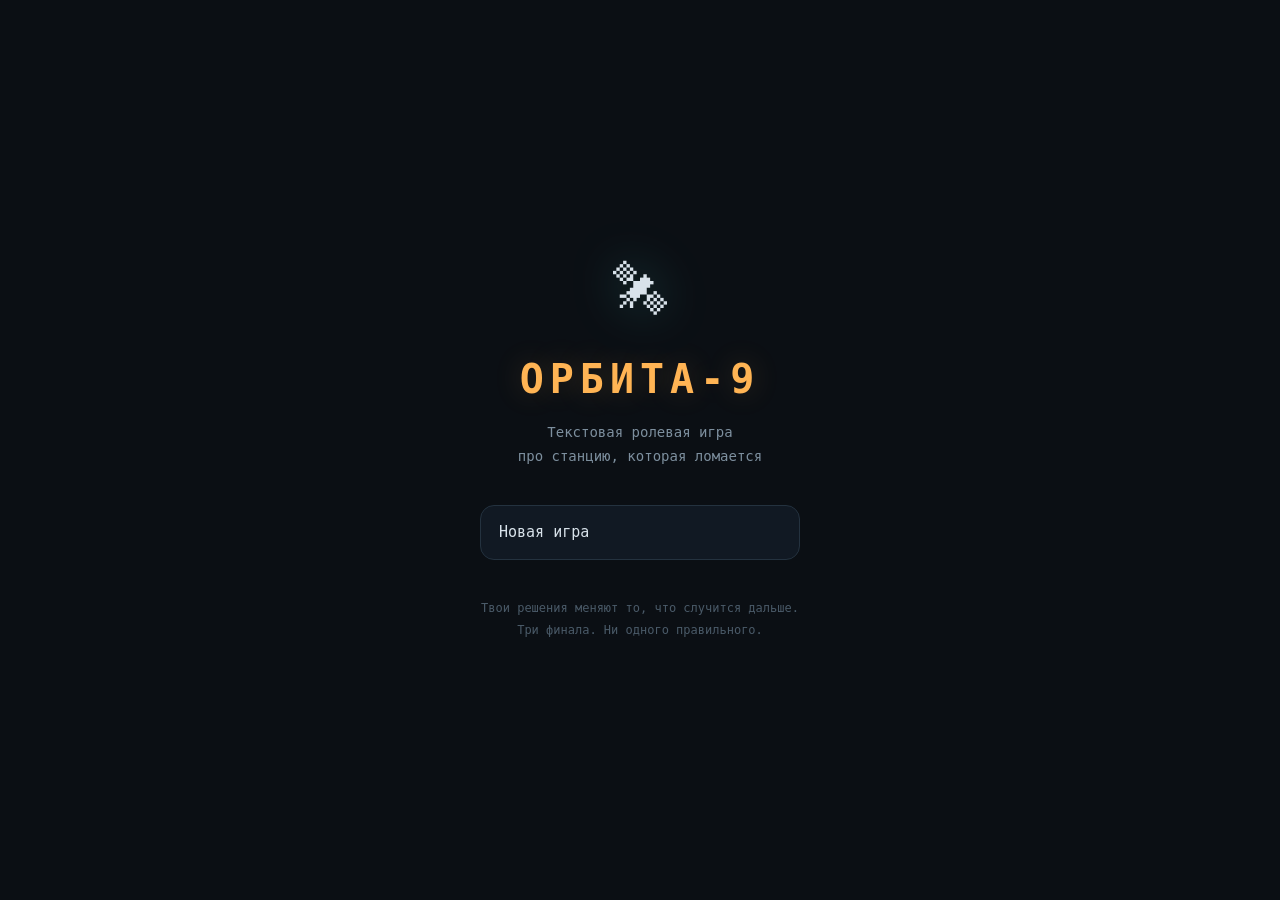
==== index.html @ 8fdc2f8d "Шаги 1–2: каркас игры и отрисовка сцены" ====
<!DOCTYPE html>
<html lang="ru">
<head>
  <meta charset="utf-8">
  <meta name="viewport" content="width=device-width, initial-scale=1, viewport-fit=cover">
  <meta name="theme-color" content="#0b0f14">
  <title>ОРБИТА-9</title>
  <link rel="stylesheet" href="src/styles.css">
  <link rel="icon" href="data:image/svg+xml,<svg xmlns='http://www.w3.org/2000/svg' viewBox='0 0 100 100'><text y='.9em' font-size='90'>🛰</text></svg>">
</head>
<body>

<div id="app">

  <!-- ══════════ СТАРТОВЫЙ ЭКРАН ══════════ -->
  <section id="screen-start" class="screen">
    <div class="start-inner">
      <div class="logo">🛰</div>
      <h1 class="title">ОРБИТА-9</h1>
      <p class="subtitle">Текстовая ролевая игра<br>про станцию, которая ломается</p>
      <div class="start-buttons">
        <button id="btn-continue" class="btn btn-primary hidden">Продолжить</button>
        <button id="btn-new" class="btn">Новая игра</button>
      </div>
      <p class="hint">Твои решения меняют то, что случится дальше.<br>Три финала. Ни одного правильного.</p>
    </div>
  </section>

  <!-- ══════════ ВЫБОР ГЕРОЯ ══════════ -->
  <section id="screen-create" class="screen hidden">
    <div class="create-inner">
      <h2 class="h2">Кем ты была на этой станции?</h2>
      <p class="muted">Это решит, какие проверки тебе легко даются. Плохого выбора нет — есть разный.</p>
      <div id="bg-list" class="bg-list"></div>
    </div>
  </section>

  <!-- ══════════ ИГРА ══════════ -->
  <section id="screen-game" class="screen hidden">
    <header class="topbar">
      <div class="topbar-left">
        <span id="chapter-label" class="chapter-label">Глава I</span>
        <span id="suit" class="suit" title="Целостность скафандра">●●●●</span>
      </div>
      <div class="topbar-right">
        <button class="icon-btn" data-panel="skills" title="Навыки">📊</button>
        <button class="icon-btn" data-panel="bag" title="Сумка">🎒</button>
        <button class="icon-btn" data-panel="log" title="Дневник">📖</button>
      </div>
    </header>

    <main class="scene" id="scene">
      <figure class="art-wrap hidden" id="art-wrap">
        <img id="art" class="art" alt="">
      </figure>
      <h2 id="scene-title" class="scene-title"></h2>
      <div id="scene-text" class="scene-text"></div>
    </main>

    <footer id="choices" class="choices"></footer>

    <div id="check-line" class="check-line hidden"></div>
  </section>

  <!-- ══════════ ФИНАЛ ══════════ -->
  <section id="screen-end" class="screen hidden">
    <div class="end-inner">
      <h2 id="end-title" class="end-title"></h2>
      <div id="end-text" class="scene-text"></div>
      <h3 class="h3">Что ты сделала</h3>
      <ol id="end-log" class="end-log"></ol>
      <button id="btn-restart" class="btn btn-primary">Начать заново</button>
    </div>
  </section>

  <!-- ══════════ ВЫДВИЖНАЯ ПАНЕЛЬ ══════════ -->
  <div id="sheet" class="sheet hidden">
    <div class="sheet-card">
      <div class="sheet-head">
        <h3 id="sheet-title"></h3>
        <button id="sheet-close" class="icon-btn">✕</button>
      </div>
      <div id="sheet-body" class="sheet-body"></div>
    </div>
  </div>

</div>

<!-- ══════════ ПОДКЛЮЧЕНИЕ ФАЙЛОВ ══════════ -->
<script src="src/state.js"></script>
<script src="src/story/chapter1.js"></script>
<script src="src/story/chapter2.js"></script>
<script src="src/story/chapter3.js"></script>
<script src="src/ui.js"></script>
<script src="src/game.js"></script>
</body>
</html>
---- src/styles.css ----
/* ══════════════════════════════════════════════════════════
   ОРБИТА-9 — внешний вид
   Правило: сначала удобно на телефоне, потом всё остальное.
   ══════════════════════════════════════════════════════════ */

:root {
  --bg: #0b0f14;
  --bg-soft: #111923;
  --card: #16202b;
  --line: #24323f;
  --text: #d8e2ea;
  --muted: #7d8f9e;
  --amber: #ffb454;
  --teal: #4fd1c5;
  --red: #e8595a;
  --green: #6fcf7f;
  --radius: 14px;
}

* { box-sizing: border-box; }

html, body {
  margin: 0;
  padding: 0;
  background: var(--bg);
  color: var(--text);
  font-family: ui-monospace, "SF Mono", "JetBrains Mono", Menlo, Consolas, monospace;
  font-size: 16px;
  line-height: 1.6;
  -webkit-font-smoothing: antialiased;
  overscroll-behavior-y: none;
}

body::before {
  /* лёгкая «пыль» звёзд на фоне */
  content: "";
  position: fixed;
  inset: 0;
  background:
    radial-gradient(1px 1px at 20% 30%, #ffffff33 50%, transparent 50%),
    radial-gradient(1px 1px at 70% 15%, #ffffff22 50%, transparent 50%),
    radial-gradient(1px 1px at 40% 70%, #ffffff22 50%, transparent 50%),
    radial-gradient(1px 1px at 85% 60%, #ffffff1a 50%, transparent 50%),
    radial-gradient(1px 1px at 10% 85%, #ffffff1a 50%, transparent 50%);
  pointer-events: none;
  z-index: 0;
}

#app {
  position: relative;
  z-index: 1;
  max-width: 720px;
  margin: 0 auto;
  min-height: 100dvh;
}

.screen { min-height: 100dvh; display: flex; flex-direction: column; }
.hidden { display: none !important; }

/* ────────── стартовый экран ────────── */
.start-inner {
  flex: 1;
  display: flex;
  flex-direction: column;
  justify-content: center;
  align-items: center;
  text-align: center;
  padding: 32px 22px calc(32px + env(safe-area-inset-bottom));
  gap: 10px;
}
.logo { font-size: 54px; filter: drop-shadow(0 0 24px #4fd1c555); }
.title {
  font-size: 40px;
  letter-spacing: 6px;
  margin: 4px 0 0;
  color: var(--amber);
  text-shadow: 0 0 30px #ffb45433;
}
.subtitle { color: var(--muted); margin: 0 0 26px; font-size: 14px; line-height: 1.7; }
.start-buttons { display: flex; flex-direction: column; gap: 12px; width: 100%; max-width: 320px; }
.hint { color: #4a5a68; font-size: 12px; margin-top: 28px; line-height: 1.8; }

/* ────────── кнопки ────────── */
.btn {
  appearance: none;
  border: 1px solid var(--line);
  background: var(--bg-soft);
  color: var(--text);
  padding: 16px 18px;
  border-radius: var(--radius);
  font-family: inherit;
  font-size: 15px;
  line-height: 1.45;
  text-align: left;
  cursor: pointer;
  transition: transform .08s ease, border-color .15s ease, background .15s ease;
}
.btn:active { transform: scale(.985); background: #1b2734; }
.btn-primary {
  border-color: #5b4520;
  background: linear-gradient(180deg, #2a2115, #1b1710);
  color: var(--amber);
  text-align: center;
  font-weight: 600;
  letter-spacing: .5px;
}
.btn-warn { border-color: #4a2a2a; color: #e8a0a0; }

/* ────────── выбор героя ────────── */
.create-inner { padding: 28px 20px calc(28px + env(safe-area-inset-bottom)); }
.h2 { font-size: 22px; margin: 8px 0 8px; color: var(--amber); }
.h3 { font-size: 16px; color: var(--teal); margin: 26px 0 10px; letter-spacing: 1px; }
.muted { color: var(--muted); font-size: 13.5px; margin: 0 0 20px; }
.bg-list { display: flex; flex-direction: column; gap: 12px; }
.bg-card {
  border: 1px solid var(--line);
  background: var(--bg-soft);
  border-radius: var(--radius);
  padding: 16px;
  cursor: pointer;
  transition: border-color .15s ease, transform .08s ease;
}
.bg-card:active { transform: scale(.99); border-color: var(--amber); }
.bg-name { color: var(--amber); font-weight: 600; margin-bottom: 4px; }
.bg-desc { color: var(--muted); font-size: 13px; margin-bottom: 10px; }
.bg-skills { display: flex; flex-wrap: wrap; gap: 6px; }

/* ────────── верхняя панель ────────── */
.topbar {
  display: flex;
  align-items: center;
  justify-content: space-between;
  padding: calc(10px + env(safe-area-inset-top)) 14px 10px;
  border-bottom: 1px solid var(--line);
  position: sticky;
  top: 0;
  background: linear-gradient(180deg, #0b0f14 70%, #0b0f14dd);
  backdrop-filter: blur(6px);
  z-index: 5;
}
.topbar-left { display: flex; align-items: center; gap: 12px; }
.chapter-label { font-size: 11px; letter-spacing: 2px; color: var(--muted); text-transform: uppercase; }
.suit { font-size: 12px; letter-spacing: 2px; color: var(--teal); }
.suit.danger { color: var(--red); animation: pulse 1.4s infinite; }
@keyframes pulse { 50% { opacity: .45; } }
.topbar-right { display: flex; gap: 4px; }
.icon-btn {
  appearance: none;
  background: transparent;
  border: 1px solid transparent;
  border-radius: 10px;
  font-size: 17px;
  padding: 6px 9px;
  cursor: pointer;
  line-height: 1;
}
.icon-btn:active { background: var(--card); }

/* ────────── сцена ────────── */
.scene { flex: 1; padding: 18px 20px 8px; }
.art-wrap {
  margin: 0 0 18px;
  border-radius: var(--radius);
  overflow: hidden;
  border: 1px solid var(--line);
  background: #0e151d;
  animation: fadein .5s ease both;
}
.art { display: block; width: 100%; height: auto; aspect-ratio: 16 / 9; object-fit: cover; }
.scene-title {
  font-size: 13px;
  letter-spacing: 3px;
  text-transform: uppercase;
  color: var(--amber);
  margin: 0 0 14px;
  animation: fadein .45s ease both;
}
.scene-text p {
  margin: 0 0 15px;
  animation: fadein .45s ease both;
  font-size: 16.5px;
}
.scene-text p:nth-child(2) { animation-delay: .05s; }
.scene-text p:nth-child(3) { animation-delay: .1s; }
.scene-text p:nth-child(4) { animation-delay: .15s; }
.scene-text em { color: var(--amber); font-style: normal; }
.scene-text b { color: var(--teal); }
@keyframes fadein { from { opacity: 0; transform: translateY(6px); } to { opacity: 1; transform: none; } }

/* ────────── варианты ответа ────────── */
.choices {
  display: flex;
  flex-direction: column;
  gap: 10px;
  padding: 16px 20px calc(24px + env(safe-area-inset-bottom));
  position: sticky;
  bottom: 0;
  background: linear-gradient(180deg, #0b0f1400, #0b0f14 42%);
  padding-top: 28px;
}
.choice {
  display: flex;
  flex-direction: column;
  gap: 4px;
  animation: fadein .4s ease both;
}
.choice-meta { font-size: 11.5px; letter-spacing: 1px; color: var(--teal); }
.choice-meta.locked { color: var(--red); }

/* ────────── проверка навыка ────────── */
.check-line {
  position: sticky;
  bottom: 0;
  margin: 0 20px 16px;
  border: 1px solid var(--line);
  border-radius: var(--radius);
  background: var(--card);
  padding: 12px 14px;
  font-size: 13px;
  text-align: center;
  animation: fadein .3s ease both;
}
.check-line.ok { border-color: #2f5d3a; color: var(--green); }
.check-line.bad { border-color: #5d2f34; color: var(--red); }

/* ────────── чипы навыков ────────── */
.chips { display: flex; flex-wrap: wrap; gap: 6px; }
.chip {
  font-size: 11.5px;
  border: 1px solid var(--line);
  border-radius: 999px;
  padding: 3px 9px;
  color: var(--muted);
  letter-spacing: .5px;
}

/* ────────── выдвижная панель ────────── */
.sheet {
  position: fixed;
  inset: 0;
  background: #000000aa;
  display: flex;
  align-items: flex-end;
  z-index: 20;
  animation: fadein .2s ease both;
}
.sheet-card {
  width: 100%;
  max-width: 720px;
  margin: 0 auto;
  background: var(--bg-soft);
  border-top: 1px solid var(--line);
  border-radius: 18px 18px 0 0;
  padding: 16px 18px calc(24px + env(safe-area-inset-bottom));
  max-height: 78dvh;
  overflow-y: auto;
  animation: slideup .25s ease both;
}
@keyframes slideup { from { transform: translateY(24px); opacity: .6; } to { transform: none; opacity: 1; } }
.sheet-head { display: flex; align-items: center; justify-content: space-between; margin-bottom: 12px; }
.sheet-head h3 { margin: 0; font-size: 15px; letter-spacing: 2px; color: var(--amber); text-transform: uppercase; }
.sheet-body { font-size: 14px; color: var(--text); }
.sheet-body ul { margin: 0; padding-left: 18px; }
.sheet-body li { margin-bottom: 8px; color: var(--muted); }
.sheet-body li b { color: var(--text); }

.skill-row { display: flex; justify-content: space-between; padding: 9px 0; border-bottom: 1px solid var(--line); }
.skill-row:last-child { border-bottom: 0; }
.skill-val { color: var(--amber); letter-spacing: 2px; }

/* ────────── финальный экран ────────── */
.end-inner { padding: 40px 22px calc(40px + env(safe-area-inset-bottom)); }
.end-title {
  font-size: 26px;
  color: var(--amber);
  letter-spacing: 3px;
  margin: 0 0 20px;
  text-align: center;
  text-transform: uppercase;
}
.end-log { color: var(--muted); font-size: 13.5px; padding-left: 20px; margin-bottom: 28px; }
.end-log li { margin-bottom: 7px; }
#btn-restart { width: 100%; }
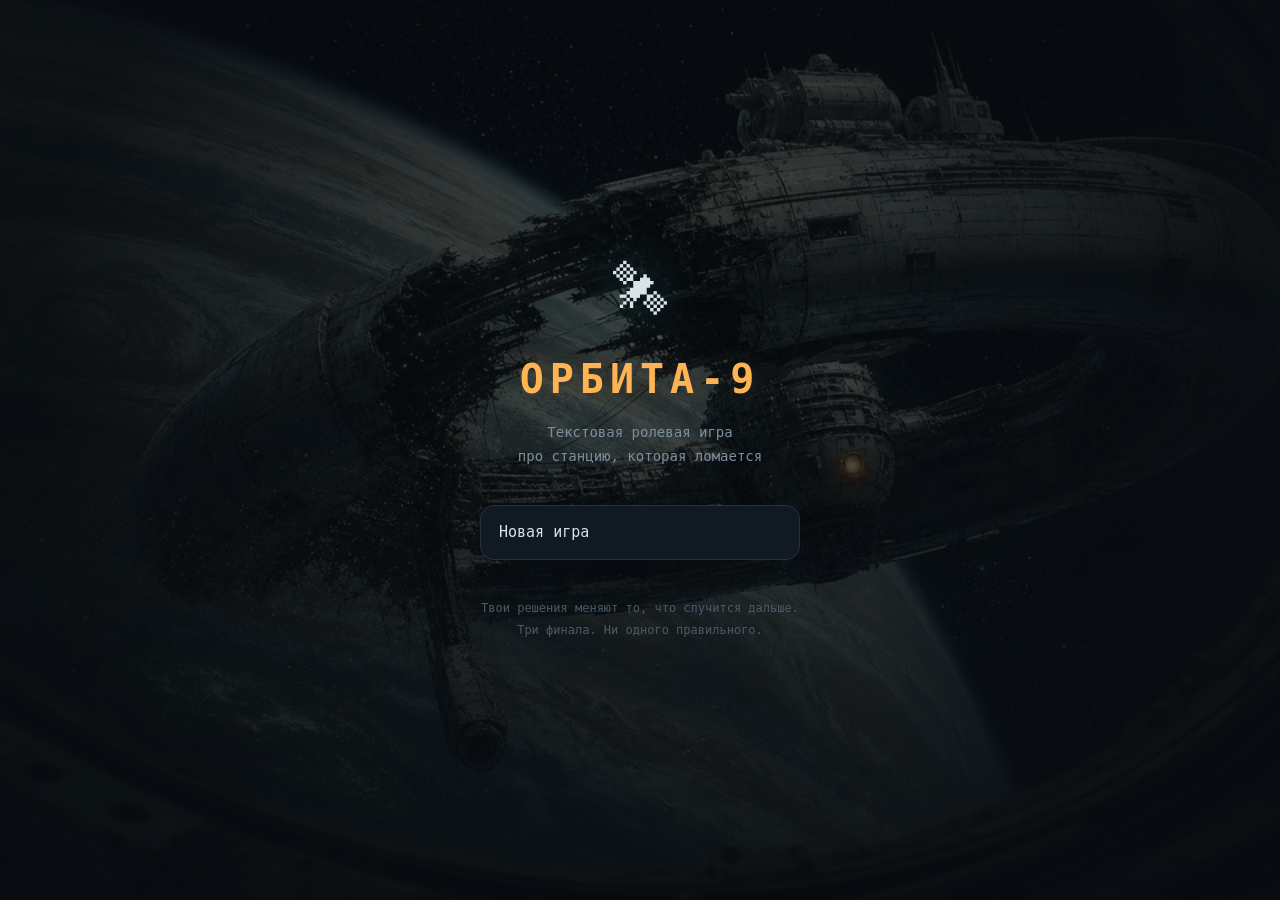
==== commit c60d8654: "Покадровая анимация: 10 кадров, 13 анимированных сцен, обложка" ====
--- a/index.html
+++ b/index.html
@@ -14,7 +14,8 @@
 
   <!-- ══════════ СТАРТОВЫЙ ЭКРАН ══════════ -->
   <section id="screen-start" class="screen">
-    <div class="start-inner">
+    <div class="start-bg" id="start-bg"></div>
+    <div class="start-inner start-inner-top">
       <div class="logo">🛰</div>
       <h1 class="title">ОРБИТА-9</h1>
       <p class="subtitle">Текстовая ролевая игра<br>про станцию, которая ломается</p>
@@ -51,7 +52,18 @@
 
     <main class="scene" id="scene">
       <figure class="art-wrap hidden" id="art-wrap">
-        <img id="art" class="art" alt="">
+        <div class="art-stage">
+          <img id="art" class="art" alt="">
+          <img id="art-b" class="art art-top" alt="" aria-hidden="true">
+        </div>
+        <!-- «Плашка» прямо на арте: где ты сейчас и какие есть ходы -->
+        <div class="art-overlay">
+          <div class="ov-top"><span id="ov-chapter" class="ov-chapter"></span></div>
+          <div class="ov-bottom">
+            <div class="ov-status" id="ov-status"></div>
+            <div class="ov-choices" id="ov-choices"></div>
+          </div>
+        </div>
       </figure>
       <h2 id="scene-title" class="scene-title"></h2>
       <div id="scene-text" class="scene-text"></div>
--- a/src/styles.css
+++ b/src/styles.css
@@ -58,6 +58,26 @@
 .hidden { display: none !important; }
 
 /* ────────── стартовый экран ────────── */
+.start-bg {
+  position: fixed;
+  inset: 0;
+  background-size: cover;
+  background-position: center;
+  opacity: .38;
+  filter: saturate(.85) contrast(1.05);
+  animation: slowzoom 30s ease-in-out infinite alternate;
+  z-index: 0;
+  pointer-events: none;
+}
+.screen { position: relative; }
+.start-bg::after {
+  content: "";
+  position: absolute;
+  inset: 0;
+  background: radial-gradient(circle at 50% 40%, #0b0f1400 0%, #0b0f14dd 72%);
+}
+.start-inner-top { position: relative; z-index: 2; }
+
 .start-inner {
   flex: 1;
   display: flex;
@@ -166,7 +186,100 @@
   background: #0e151d;
   animation: fadein .5s ease both;
 }
-.art { display: block; width: 100%; height: auto; aspect-ratio: 16 / 9; object-fit: cover; }
+/* ── кадры сцены: два слоя картинок, между ними «перекрёстное
+   растворение». Пока один кадр уходит, второй уже проявился. */
+.art-stage {
+  position: relative;
+  aspect-ratio: 16 / 9;
+  overflow: hidden;
+  background: #0e151d;
+}
+.art {
+  position: absolute;
+  inset: 0;
+  width: 100%;
+  height: 100%;
+  object-fit: cover;
+  display: block;
+  transform: scale(1);
+  animation: slowzoom 22s ease-in-out infinite alternate;
+}
+.art-top {
+  z-index: 2;
+  opacity: 0;
+  transition: opacity .9s ease;
+  pointer-events: none;
+}
+@keyframes slowzoom {
+  from { transform: scale(1); }
+  to   { transform: scale(1.045); }
+}
+
+/* появление новой сцены: картинка «проявляется» и чуть отъезжает */
+.art-wrap { animation: artin .55s cubic-bezier(.2,.7,.3,1) both; }
+@keyframes artin {
+  from { opacity: 0; transform: translateY(10px) scale(.985); }
+  to   { opacity: 1; transform: none; }
+}
+
+/* если у человека в системе включено «уменьшить движение» — не мучаем */
+@media (prefers-reduced-motion: reduce) {
+  .art, .art-wrap, .scene-text p, .choice, .sheet-card { animation: none !important; }
+  .art-top { transition: none; }
+}
+
+/* ── плашка на арте: «где ты сейчас» и «какие есть ходы» ──
+   Сделана кодом, а не нарисована на картинке: так текст всегда
+   читаемый, всегда на русском и меняется вместе с твоими решениями. */
+.art-wrap { position: relative; }
+.art-overlay {
+  position: absolute;
+  inset: 0;
+  display: flex;
+  flex-direction: column;
+  justify-content: space-between;
+  padding: 8px 10px;
+  pointer-events: none;
+  background:
+    linear-gradient(180deg, #0b0f14d9 0%, #0b0f1400 22%),
+    linear-gradient(0deg, #0b0f14f2 0%, #0b0f14b8 34%, #0b0f1400 62%);
+}
+.ov-top { display: flex; justify-content: flex-start; }
+.ov-chapter {
+  font-size: 9.5px;
+  letter-spacing: 2px;
+  text-transform: uppercase;
+  color: #ffd9a0;
+  text-shadow: 0 1px 3px #000;
+}
+.ov-bottom { display: flex; flex-direction: column; gap: 6px; }
+.ov-status {
+  font-size: 11px;
+  line-height: 1.35;
+  color: #cfe0ec;
+  text-shadow: 0 1px 4px #000, 0 0 8px #000;
+}
+.ov-status b { color: var(--amber); font-weight: 600; }
+.ov-choices { display: flex; flex-wrap: wrap; gap: 4px; pointer-events: auto; }
+.ov-chip {
+  appearance: none;
+  font-family: inherit;
+  font-size: 9.5px;
+  line-height: 1.25;
+  letter-spacing: .2px;
+  color: #e8f2f8;
+  background: #0b0f14c9;
+  border: 1px solid #ffffff26;
+  border-radius: 999px;
+  padding: 3px 7px;
+  max-width: 100%;
+  text-align: left;
+  cursor: pointer;
+  backdrop-filter: blur(2px);
+  text-shadow: 0 1px 2px #000;
+}
+.ov-chip:active { border-color: var(--amber); color: var(--amber); }
+.ov-chip .num { color: var(--teal); margin-right: 3px; }
 .scene-title {
   font-size: 13px;
   letter-spacing: 3px;
